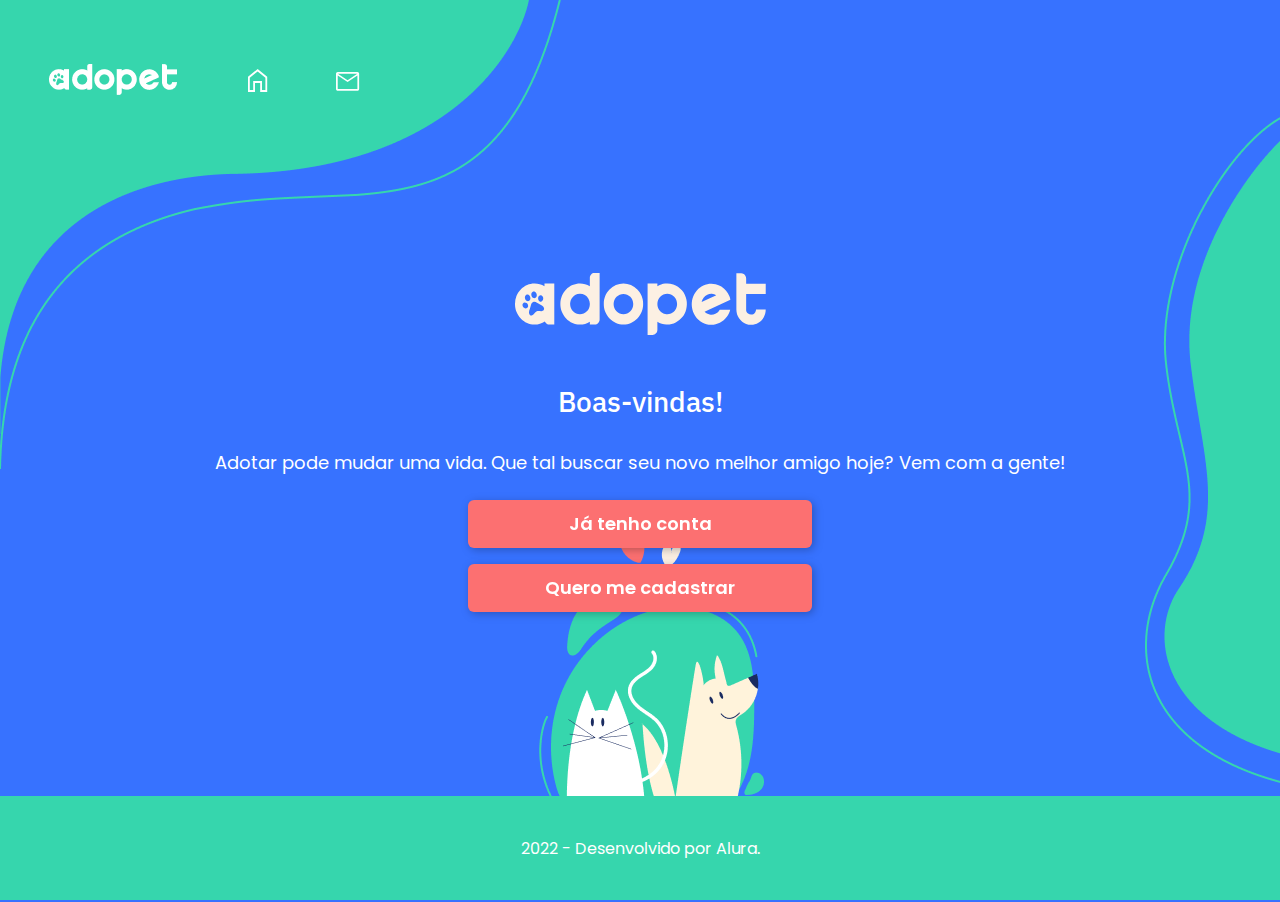
==== index.html @ 3e7195b7 "CSS finalizado" ====
<!DOCTYPE html>
<html lang="pt-br">
<head>
    <meta charset="UTF-8">
    <meta name="viewport" content="width=device-width, initial-scale=1.0">

    <link rel="stylesheet" href="/css/reset.css">
    <link rel="stylesheet" href="/css/style.css">
    
    <link href="https://fonts.googleapis.com/css2?family=IBM+Plex+Sans:wght@100;500&family=Poppins&display=swap" rel="stylesheet">
    <link href="https://fonts.googleapis.com/css2?family=IBM+Plex+Sans:wght@100;500&family=Poppins:wght@300&display=swap" rel="stylesheet">
    
    
    <title>adopet</title>
</head>

<body class="menu">
    
    <div class="home-img">
        
        <img src="/imagens/logo-tablet.png" class="logo-tablet">
    </div>

    <header>
        <nav class="botoes">
            <a href="../pages/home.html"><button class="home"><img src="/imagens/Casa.svg"></button></a>
            <a href="../pages/mensagem.html"><button class="mensagem"><img src="/imagens/Mensagens.svg"></button></a>
        </nav>
    </header>
        
    <main>
       
        <div class="logo-index">
             <h1><img src="/imagens/Logo.svg" class="logo"></h1>
        </div>
       
        <div class="texto-inicial">
            <p class="boas">Boas-vindas!</p>
            <p  class="descricao-inicial">Que tal mudar sua vida adotando seu novo melhor amigo? Vem com a gente!</p>
            <p  class="descricao-tablet">Adotar pode mudar uma vida. Que tal buscar seu novo melhor amigo hoje?
                Vem com a gente!</p>
        </div>
            

        <div class="botoes-iniciais">
           <a href="../pages/login.html"><button class="login">Já tenho conta</button></a>
            <a href="../pages/cadastro.html"><button class="cadastro">Quero me cadastrar</button></a>
        </div>

    </main>
 
    <footer class="footer-index">
        <p class="footer-text">2022 - Desenvolvido por Alura.</p>
    </footer>

</body>
</html>
---- css/style.css ----
/* index css*/ 
body{
    font-family: 'Poppins', sans-serif;
    height: 100vh;
    background-color:  #FFFFFF;;
    width: 100%;
}


.botoes{
    text-align: left;
    
    
}
.botoes a{
    display: contents;
}

.home{
    margin: 48px 0 0 48px ;
    background: none;
    border: none;
    cursor: pointer;
    position: absolute;
    
}
.mensagem{
    margin: 50px 0 0 125px ;
    background: none;
    border: none;
    cursor: pointer;
    position: absolute;
}
button a{
    display: contents;
}

.menu{
    
    background-color: #3772FF ;
    text-align: center;
    background-image: url("/imagens/Forma\ 1.png"),url("/imagens/Forma\ 2.png"), url("/imagens/Ilustração\ 1.png");
    background-position:top left, right ,50% 90% ;
    height: 100vh;
    background-repeat: no-repeat;
}
.main{
    height: 100%;
}
.logo{
    
    width: 186.67px;
    height: 46px;
    margin: 168px 0 24px 0;
}

/*texto inicial de boas vindas */

.descricao-inicial{
    padding: 0 56px;
    color: #FFFFFF;
    font-family: 'Poppins';
    font-style: normal;
    font-weight: 400;
    font-size: 16px;
    line-height: 24px;
    /* or 150% */

    
}
.boas{
    font-family: 'IBM Plex Sans';
    font-style: normal;
    font-weight: 500;
    font-size: 26px;
    line-height: 48px;
    /* identical to box height, or 185% */
    color: #FFFFFF;
    margin: 0 0 16px 0; 
}

/*botoes de conta */ 
.botoes-iniciais{
    width: 300px;
    margin: 0 auto;
}
.login, .cadastro{
    width: 180px;
    height: 40px;
    filter: drop-shadow(2px 2px 4px rgba(0, 0, 0, 0.25));
    background-color: #FC7071;
    border: 1px solid #FC7071;
    border-radius: 6px;
    text-align: center;
    cursor: pointer;
    text-decoration: none;
    font-family: 'Poppins';
    font-style: normal;
    font-weight: 600;
    font-size: 16px;
    line-height: 24px;
    color:#FFFFFF;
    border: none;
}

.login:hover, .cadastro:hover{
    background-color: #FF9D9E;
    transition: all .3s;
}

.login{
    margin: 24px 0 16px 0;
    
}
.descricao-tablet{
    display: none;
}
/*footer*/ 
.footer-index{
    background-color: #36D6AD;
    height: 104px;
    position: absolute;
    bottom: 0;
    width: 100%;
}
.footer-cadastro{
    background-color: #36D6AD;
    height: 104px;
    
    bottom: 0;
    width: 100%;
    
     
}
.footer-text{
    padding: 41px 0;
    font-size: 16px;
    font-family: 'Poppins';
    font-style: normal;
    font-weight: 400;
    line-height: 24px;
    color: #FFFFFF;
}
.detalhes{
    position: absolute;
}
.forma1 ,.forma2 ,.forma3{
 
    position: relative;
}


/*CSS CADASTRO */

.cadastro-page{
    text-align: center;
    background-image:url("/imagens/Patas.svg"), url("/imagens/Forma\ 2\ invertida.png"),url("/imagens/Forma\ 1.png");
    background-repeat: no-repeat;
    background-position:top right, left 70% ,top left ;

}
.logo-login{
    margin:156px 0 57px;
    width: 142.54px;
    height: 34.36px;
}
.text-cadastro{
    
    font-style: normal;
    font-weight: 400;
    font-size: 16px;
    line-height: 21px;
    padding:24px 24px 0;
    color: #3772FF;

}
.email{
    margin-top: 24px;
}
label{
    margin-top: 20px;
    margin-bottom: 4px;
    font-family: 'Poppins';
    font-style: normal;
    font-weight: 400;
    font-size: 16px;
    line-height: 24px;
}

input,label{
    display: block;
    text-align: center;
   
}
input{
    margin-right: auto;
    margin-left: auto;
    border: none;

}
form section input{
    
    background: #F7F7F7;
    box-shadow: 0px 2px 2px rgba(0, 0, 0, 0.15);
    border-radius: 6px;
}
.mostrar{
    position:relative;
    display: inline;
}
.ri-eye-fill{
    position:absolute;
    bottom: 15px;
    cursor: pointer;
    left: 130px;
    display: inline-block;
    
}
#cadastrar-botao{
    cursor: pointer;
    background-color:  #FC7071;
    border-radius: 6px;
    width: 148px;
    height: 40px;
    font-style: normal;
    font-weight: 600;
    font-size: 16px;
    line-height: 24px;
    color: #FFFFFF;
    border: none;
    margin-bottom: 105px;
    margin-top: 40px;
}

#cadastrar-botao:hover{
    background-color: #FF9D9E;
    transition: all 0.3s;
}
.login-button{
    margin-top: 32px;
}
/*LOGIN PAGINA CSSS*/
.text-login{
    font-family: 'Poppins';
    font-style: normal;
    font-weight: 400;
    font-size: 16px;
    line-height: 21px;
    color:  #3772FF;
    margin: 0 24px 10px;
}

.esqueci-senha{
    font-family: 'Poppins';
    font-style: normal;
    font-weight: 400;
    font-size: 12px;
    line-height: 24px;
    margin-top: 8px;
    color: #FC7071;
    cursor: pointer;
    text-decoration: underline;
}
.login-cadastro input{
    width: 306px;
    height: 40px;
    background: #F7F7F7;
    box-shadow: 0px 2px 2px rgba(0, 0, 0, 0.15);
    border-radius: 6px;
}

/*mensagem html*/ 
.mensagem-page{
    text-align: center;
    background-image:url("/imagens/Forma\ 1.png");
    background-repeat: no-repeat;
    background-position: top left;
    
}

.perfil{

    background: none;
    border: none;
    cursor: pointer;
    position: absolute;
    margin-left: 282px;
    top:40px
}
.perfil-img{
    width: 40px;
}

.mensagem-form{
    border: black;
    border-radius: 5px;
    background-color: #F7F7F7;
    height: 620px;
    padding: 32px 16px 0;
    width: 312px;
    margin:24px auto 16px;
    
}

.text-mensagem{
    font-family: 'Poppins';
    font-style: normal;
    font-weight: 400;
    font-size: 16px;
    line-height: 20px;
    color: #3772FF;
    padding: 168px 67px 0 ;
}
.mensagem-section{
    width: 280px;
    margin: 0 auto;
}

.mensagem-section label{
    text-align: left;
    
    color: #3772FF;
    font-style: normal;
    font-weight: 600;
    font-size: 16px;
    line-height: 24px;
    margin: 16px 0 8px 0 ;
}

.mensagem-section input{
    font-family: 'Poppins';
    width: 268px;
    height: 48px;
    background-color: #FFFFFF;
    text-align: left;
    padding: 0 0 0 16px;
    
}
#mensagem-mensagem{
    width: 268px;
    height: 172px;
    background-color: #FFFFFF;
    box-shadow: 0px 2px 2px rgba(0, 0, 0, 0.15);
    border-radius: 6px;
    border: none;
    font-family: 'Poppins';
    font-style: normal;
    font-weight: 400;
    font-size: 14px;
    line-height: 24px;
    padding:16px  0 0 16px ;
    resize: none;
    
}
.login-cadastro{
    margin:24px 24px; 
    cursor: pointer;
}
.enviar-mensagem{
    margin:32px auto 0;
    
}
.mensagem-section .nome-mensagem{
    margin-top: 0px;
}
.footer-mensagem{
    
    background-color: #36D6AD;
    height: 104px;
    bottom: 0;
    width: 100%;
    
}
.footer-home{
    
    background-color: #36D6AD;
    height: 104px;
    bottom: 0;
    width: 100%;
}

/*perfil*/ 
.text-perfil{
    font-family: 'Poppins';
    font-style: normal;
    font-weight: 400;
    font-size: 16px;
    line-height: 20px;
    color: #3772FF;
    padding: 168px 56px 0 57px;
}
#imagem-perfil{
    border-radius: 100%;
    width: 80px;
    height: 80px;
    background-image: url("/imagens/Imagenm\ Lua.png");
}
.sobre-perfil{
    border: black;
    border-radius: 5px;
    background-color: #F7F7F7;
    width: 312px;
    margin:24px auto 16px;
    height: 760px;
    padding: 32px 16px;
    
}
.info{
    font-family: 'Poppins';
    font-style: normal;
    font-weight: 600;
    font-size: 21px;
    line-height: 24px;
    color: #737380;
}


/*HOME pets*/ 
.imagem-home{
    position:fixed;
    top: 0px;
    left: 0;
    
}
.text-home{
    margin-bottom: 16px;
    font-family: 'Poppins';
    font-style: normal;
    font-weight: 400;
    font-size: 16px;
    line-height: 20px;
    color: #3772FF;
    padding: 152px 67px 16px;
    
    
}
li p{
    text-align: left;
    margin: 0 0px 0 16px;
}
.nome{
    font-family: 'Poppins';
    font-style: normal;
    font-weight: 600;
    font-size: 16px;
    line-height: 20px;
    color: #3772FF;
    margin-top: 16px;
}
.descricao{
    font-family: 'Poppins';
    font-style: normal;
    font-weight: 400;
    font-size: 14px;
    line-height: 20px;
    color: #737380;
    margin-top: 8px;
}
.local{
    font-family: 'Poppins';
    font-style: normal;
    font-weight: 400;
    font-size: 12px;
    line-height: 16px;
    margin-top: 30px;
}
.contato{
    font-family: 'Poppins';
    font-style: normal;
    font-weight: 400;
    font-size: 10px;
    line-height: 12px;
    margin-top: 7px;
}
li{
    margin-top: 16px;
    width: 360px;
    display: inline-grid;
    grid-template-columns: 50% 50%;
    background: #F7F7F7;
    align-items: center;
    justify-items: center;
}

.logo-tablet{
    display: none;
}

.segundo-logo{
    display: none;
}
.pula-linha{
    display: none;
}

/*SIte para tablet*/


@media screen and (min-width:768px){

    /*geral */
    
   
    .imagem-home{
        width: 530px;
        height: 430px;
        
       
    }
    .sobre-perfil{
        margin: 26px auto 32px;
        width: 524px;
        
        
    } 

    .mensagem-section{
        width: 524px;
        
    }
    #imagem-perfil{
        margin: 0 auto;
    }
    .mensagem-section input{
        width: 508px;
        margin: 0;
        
    }
    #mensagem-mensagem{
        width: 508px;
        height: 104px;
    }
    .mensagem-page{
        
        background-image: url("/imagens/Forma-tablet.png"),url("/imagens/forma-1-tablet.png");
        background-repeat: no-repeat;
        background-position: right 63% ,top left;
        
    }

    .logo-tablet{
        display:block;
        position: absolute;
        
        margin: 64px 0 0 49px;
        
    }
    .mensagem-section label{
        font-size: 18px;
    }

    .home{
        margin: 68px 0 0 242px;
    }
    .mensagem{
        margin: 71px 330px 0;
    }
    .perfil{
        top:52px;
        right: 42px;
        margin: 0;

        
    }
    .perfil img{
        width: 48px;
        
    }

    .pula-linha{
        display: block;
    }
   
    /* PERfil*/
    .text-perfil,.text-mensagem{
        padding: 270px 122px 0;
        font-size: 18px;
        line-height: 26px;
    }

    /*index*/

    .descricao-inicial{
        display: none;
        
    }
    .menu{
        background-image: url("/imagens/forma-1-tablet.png"),url("/imagens/Forma-tablet.png"), url("/imagens/Ilustração\ 1.png");
    }
    .descricao-tablet{
        font-family: 'Poppins';
        font-style: normal;
        font-weight: 400;
        font-size: 18px;
        line-height: 26px;
        text-align: center;
        color: #FFFFFF;
        padding: 0 210px;
        display: block;
    }
    .boas{
        margin-bottom:24px ;
        font-size: 28px;
    }
    .botoes-iniciais{
        width: 344px;
        margin: 0 auto;
    }
    .login,.cadastro{
        width: 344px;
        height: 48px;
        font-size: 18px;
    }
    .logo{
        margin: 273px 0 40px;
        width: 251px;
        height: 62px;
    }

    /*login cadastro*/
    .logo-login{
       display: none;
    }
    .segundo-logo{
        display:inline-block;
        margin-top: 250px;
    }
    .cadastro-page{
        text-align: center;
        background-image:url("/imagens/Patas-tablet.png"), url("/imagens/Forma-tablet.png"),url("/imagens/forma-1-tablet.png");
        background-repeat: no-repeat;
        background-position:right top, right 63% ,top left;
        
    }

    .text-cadastro,.text-login{
        padding:40px 122px  40px;
        font-size: 18px;
        margin: 0;
    }
    #cadastrar-botao{
        width: 164px;
        height: 40px;
        
    }
    .login-cadastro input{
        width: 344px;
        font-family: 'Poppins';
        font-size: 14px;
    }
    .footer-cadastro{
        position: absolute;
    }
    

    /*home tablet*/ 

    .text-home{
        padding: 288px 198px 0;
        font-size: 18px;
    }
    .pets{
        margin: 0 auto;
        text-align: left;
        
    }
    .pets li{
        margin-left: 16px;

    }
    .ultimo{
        margin-bottom: 40px;
    }

    /*mensagem paga*/ 
    .mensagem-form{
        width: 524px;
        margin: 0 auto 92px;
        height: 620px;
    }
    #mensagem-mensagem{
        height: 172px ;
    }
    .enviar-mensagem{
        margin-top: 32px;
    }
    .login-cadastro{
        display: contents;
    }
}

/*ajeita cadastro /index / login
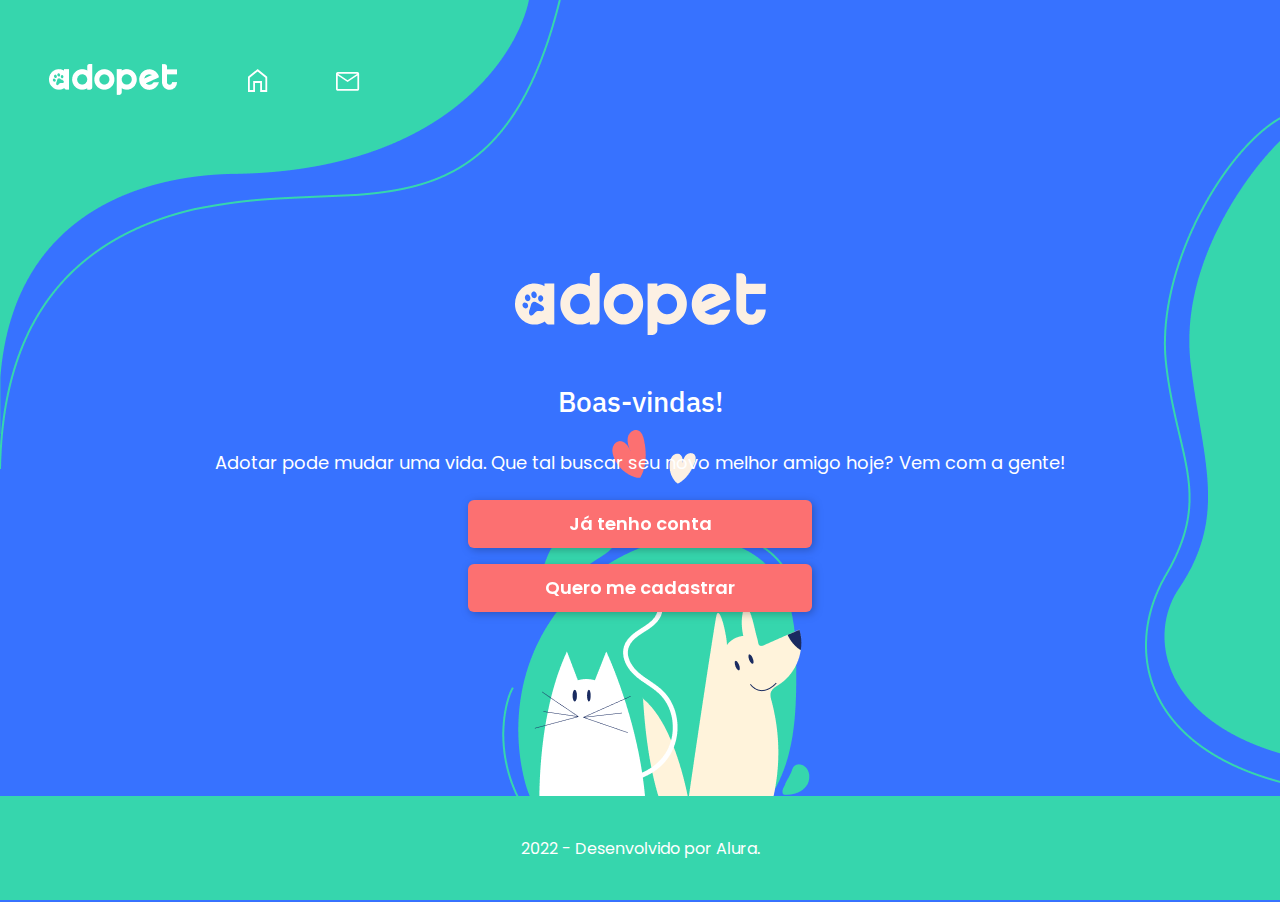
==== commit 4e4f92fe: "Css finalizado" ====
--- a/index.html
+++ b/index.html
@@ -33,7 +33,7 @@
         <div class="logo-index">
              <h1><img src="/imagens/Logo.svg" class="logo"></h1>
         </div>
-       
+        
         <div class="texto-inicial">
             <p class="boas">Boas-vindas!</p>
             <p  class="descricao-inicial">Que tal mudar sua vida adotando seu novo melhor amigo? Vem com a gente!</p>
--- a/css/style.css
+++ b/css/style.css
@@ -120,14 +120,22 @@
     background-color: #36D6AD;
     height: 104px;
     position: absolute;
-    bottom: 0;
+    bottom: 0vh;
     width: 100%;
+}
+.footer-login{
+    background-color: #36D6AD;
+    height: 104px;
+    position: absolute;
+    bottom: 0vh;
+    margin-top: 105px;
+    width: 100%;   
 }
 .footer-cadastro{
     background-color: #36D6AD;
     height: 104px;
     
-    bottom: 0;
+    bottom: 0vh;
     width: 100%;
     
      
@@ -228,16 +236,22 @@
     line-height: 24px;
     color: #FFFFFF;
     border: none;
-    margin-bottom: 105px;
-    margin-top: 40px;
-}
+  
+}
+
 
 #cadastrar-botao:hover{
     background-color: #FF9D9E;
     transition: all 0.3s;
 }
+.cadastrar-botao{
+    margin-top: 24px;
+    margin-bottom: 105px;
+   
+}
 .login-button{
     margin-top: 32px;
+    
 }
 /*LOGIN PAGINA CSSS*/
 .text-login{
@@ -277,6 +291,11 @@
     background-position: top left;
     
 }
+.mensagem-perfil{
+    width: 264px;
+    height: 176px;
+}
+
 
 .perfil{
 
@@ -337,8 +356,7 @@
     
 }
 #mensagem-mensagem{
-    width: 268px;
-    height: 172px;
+    
     background-color: #FFFFFF;
     box-shadow: 0px 2px 2px rgba(0, 0, 0, 0.15);
     border-radius: 6px;
@@ -351,6 +369,10 @@
     padding:16px  0 0 16px ;
     resize: none;
     
+}
+.mensagem-mensagem{
+    width: 264px;
+    height: 176px;
 }
 .login-cadastro{
     margin:24px 24px; 
@@ -400,9 +422,9 @@
     border-radius: 5px;
     background-color: #F7F7F7;
     width: 312px;
-    margin:24px auto 16px;
-    height: 760px;
-    padding: 32px 16px;
+    margin: 24px auto 16px;
+    height: 825px;
+    padding: 32px 16px 0
     
 }
 .info{
@@ -474,7 +496,7 @@
 }
 li{
     margin-top: 16px;
-    width: 360px;
+    width: 344px;
     display: inline-grid;
     grid-template-columns: 50% 50%;
     background: #F7F7F7;
@@ -510,24 +532,17 @@
     .sobre-perfil{
         margin: 26px auto 32px;
         width: 524px;
-        
-        
+        padding: 32px 32px 0;
+        height: 824px;
     } 
 
-    .mensagem-section{
-        width: 524px;
-        
-    }
+
     #imagem-perfil{
         margin: 0 auto;
     }
-    .mensagem-section input{
-        width: 508px;
-        margin: 0;
-        
-    }
-    #mensagem-mensagem{
-        width: 508px;
+   
+    .mensagem-perfil{
+        width: 476px;
         height: 104px;
     }
     .mensagem-page{
@@ -573,6 +588,8 @@
    
     /* PERfil*/
     .text-perfil,.text-mensagem{
+        width: 524px;
+        margin:0 auto;
         padding: 270px 122px 0;
         font-size: 18px;
         line-height: 26px;
@@ -585,7 +602,7 @@
         
     }
     .menu{
-        background-image: url("/imagens/forma-1-tablet.png"),url("/imagens/Forma-tablet.png"), url("/imagens/Ilustração\ 1.png");
+        background-image: url("/imagens/forma-1-tablet.png"),url("/imagens/Forma-tablet.png"), url("/imagens/Ilustração-tablet.png");
     }
     .descricao-tablet{
         font-family: 'Poppins';
@@ -643,25 +660,31 @@
         height: 40px;
         
     }
+    .cadastrar-botao{
+        margin-top: 40px;
+        margin-bottom: 185px;
+       
+    }
     .login-cadastro input{
         width: 344px;
         font-family: 'Poppins';
         font-size: 14px;
     }
-    .footer-cadastro{
-        position: absolute;
-    }
+   
     
 
     /*home tablet*/ 
 
     .text-home{
+        width: 373px;
+        margin:0 auto;
         padding: 288px 198px 0;
         font-size: 18px;
     }
     .pets{
         margin: 0 auto;
         text-align: left;
+        width: 752px;
         
     }
     .pets li{
@@ -672,13 +695,19 @@
         margin-bottom: 40px;
     }
 
-    /*mensagem paga*/ 
+    /*mensagem page tablet*/ 
+    .mensagem-section{
+        width: 492px;
+    }
+    .mensagem-section input{
+        width: 476px;
+    }
     .mensagem-form{
-        width: 524px;
-        margin: 0 auto 92px;
+        width: 492px;
+        margin: 40px auto 92px;
         height: 620px;
     }
-    #mensagem-mensagem{
+    .mensagem-perfil{
         height: 172px ;
     }
     .enviar-mensagem{
@@ -687,6 +716,110 @@
     .login-cadastro{
         display: contents;
     }
-}
-
-/*ajeita cadastro /index / login
+    .mensagem-mensagem{
+        width: 476px;
+        height: 172px;
+    }
+}
+
+/*CSS para Desktop*/
+
+/*css Index*/ 
+@media screen and (min-width:1440px){
+
+.logo-tablet{
+    margin-left: 161px;
+}
+.home{
+    margin:64px 0 0 337px;
+}
+.mensagem{
+    margin: 67px 0 0 389px;
+}
+
+.menu{
+    background-image: url("/imagens/forma-desktop.svg"),url("/imagens/Forma-tablet.png"), url("/imagens/Ilustração-desktop.png");
+}
+.logo{
+    margin-top: 130px;
+}
+.footer-cadastro{
+    position: absolute;
+}
+/*login cadastro*/ 
+.cadastro-page{
+    background-image:url("/imagens/patas-desktop.png"), url("/imagens/Forma-tablet.png"),url("/imagens/forma-1-tablet.png"); 
+}
+.segundo-logo{
+    margin-top: 130px;
+}
+
+.login-cadastro input{
+    width: 552px;
+    font-size: 16px;
+}
+.login-cadastro .senhas{
+    width: 362px;
+}
+.text-login{
+    width: 488px;
+    margin:0 auto;
+    padding: 64px 476px 52px;
+}
+.text-cadastro{
+    width: 552px;
+    margin:0 auto;
+    padding: 40px 444px 28px;
+}
+#cadastrar-botao{
+    width:174px;
+}
+
+/*perfil */ 
+.perfil{
+    top: 53px;
+    right: 172px;
+}
+.text-perfil{
+   width: 552px;
+   padding: 196px 444px 0;
+   margin:0 auto;
+}
+.sobre-perfil{
+    width: 552px;
+    height: 756px;
+}
+.mensagem-perfil{
+    height: 104px;
+}
+/*mensagem*/ 
+.text-mensagem{
+    width: 492px;
+    margin:0 auto;
+   padding: 196px 444px 0;
+   
+}
+.mensagem-mensagem{
+    height: 172px;
+}
+
+/*index desk*/
+.text-home{
+    width: 414px;
+    padding: 204px 514px 0;
+    margin: 0 auto;
+}
+.pula-linha{
+    display: none;
+}
+.pets{
+    width: 1200px;
+}
+.pets li{
+    width: 363px;
+    height: 196px;
+}
+
+}
+
+/*REVISAR SOMENTE*/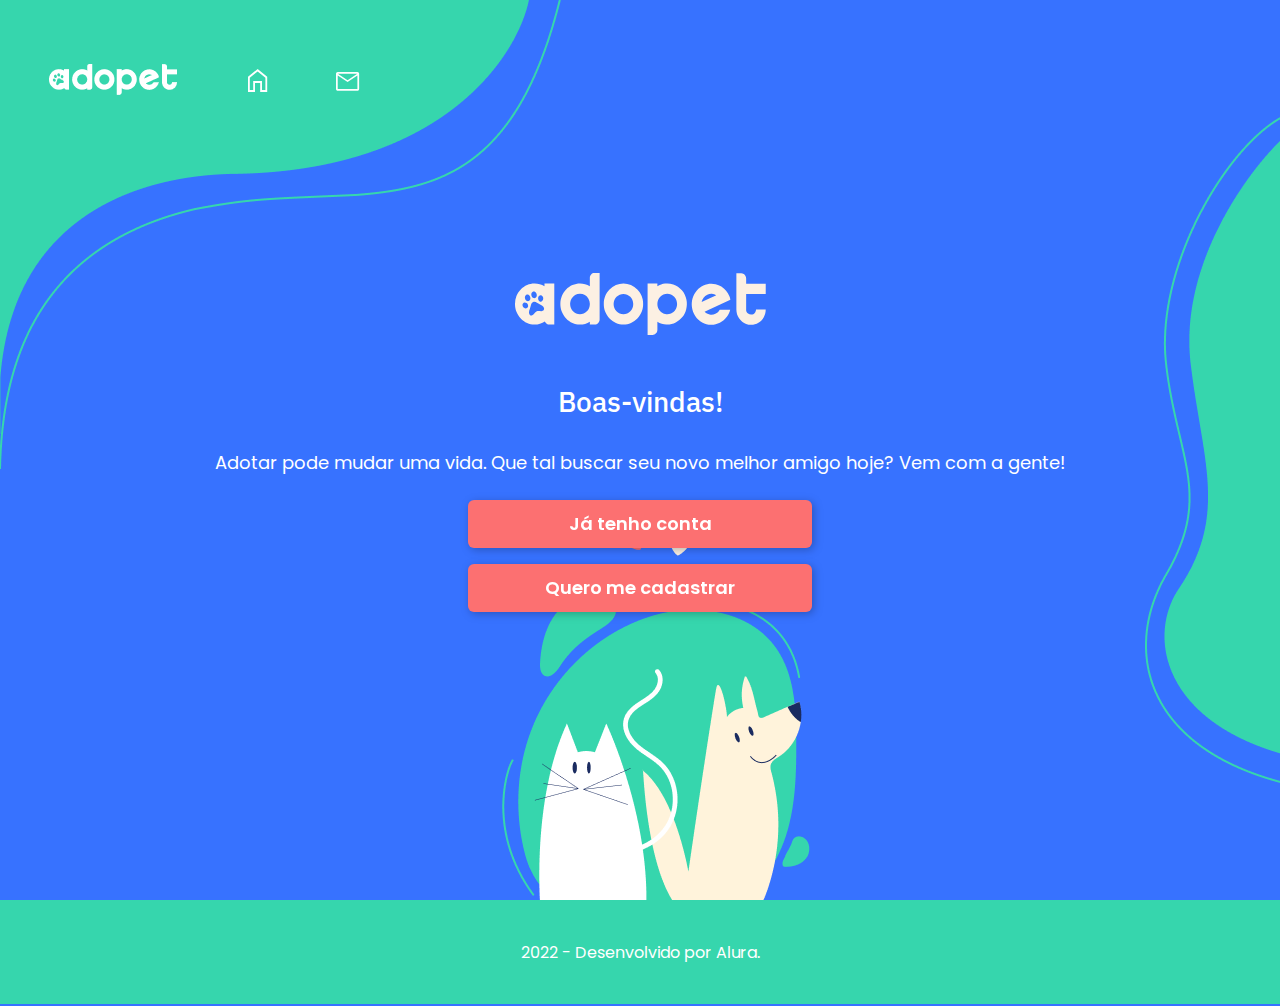
==== commit 5698952e: "final css" ====
--- a/index.html
+++ b/index.html
@@ -4,8 +4,8 @@
     <meta charset="UTF-8">
     <meta name="viewport" content="width=device-width, initial-scale=1.0">
 
-    <link rel="stylesheet" href="/css/reset.css">
-    <link rel="stylesheet" href="/css/style.css">
+    <link rel="stylesheet" href="css/reset.css">
+    <link rel="stylesheet" href="css/style.css">
     
     <link href="https://fonts.googleapis.com/css2?family=IBM+Plex+Sans:wght@100;500&family=Poppins&display=swap" rel="stylesheet">
     <link href="https://fonts.googleapis.com/css2?family=IBM+Plex+Sans:wght@100;500&family=Poppins:wght@300&display=swap" rel="stylesheet">
@@ -18,20 +18,20 @@
     
     <div class="home-img">
         
-        <img src="/imagens/logo-tablet.png" class="logo-tablet">
+        <img src="imagens/logo-tablet.png" class="logo-tablet">
     </div>
 
     <header>
         <nav class="botoes">
-            <a href="../pages/home.html"><button class="home"><img src="/imagens/Casa.svg"></button></a>
-            <a href="../pages/mensagem.html"><button class="mensagem"><img src="/imagens/Mensagens.svg"></button></a>
+            <a href="pages/home.html"><button class="home"><img src="imagens/Casa.svg"></button></a>
+            <a href="pages/mensagem.html"><button class="mensagem"><img src="imagens/Mensagens.svg"></button></a>
         </nav>
     </header>
         
-    <main>
+    <main class="main-index">
        
         <div class="logo-index">
-             <h1><img src="/imagens/Logo.svg" class="logo"></h1>
+             <h1><img src="imagens/Logo.svg" class="logo"></h1>
         </div>
         
         <div class="texto-inicial">
@@ -43,8 +43,8 @@
             
 
         <div class="botoes-iniciais">
-           <a href="../pages/login.html"><button class="login">Já tenho conta</button></a>
-            <a href="../pages/cadastro.html"><button class="cadastro">Quero me cadastrar</button></a>
+           <a href="pages/login.html"><button class="login">Já tenho conta</button></a>
+            <a href="pages/cadastro.html"><button class="cadastro">Quero me cadastrar</button></a>
         </div>
 
     </main>
--- a/css/style.css
+++ b/css/style.css
@@ -39,14 +39,21 @@
     
     background-color: #3772FF ;
     text-align: center;
-    background-image: url("/imagens/Forma\ 1.png"),url("/imagens/Forma\ 2.png"), url("/imagens/Ilustração\ 1.png");
-    background-position:top left, right ,50% 90% ;
+    background-image: url("../imagens/Forma\ 1.png"),url("../imagens/Forma\ 2.png"), url("../imagens/Ilustração\ 1.png");
+    background-position:top left, right ,50% 105% ;
     height: 100vh;
     background-repeat: no-repeat;
 }
 .main{
-    height: 100%;
-}
+    height: 100vh;
+}
+.main-index{
+    height: 100vh;
+}
+.main-login{
+    height: 100vh;
+}
+
 .logo{
     
     width: 186.67px;
@@ -74,7 +81,7 @@
     font-weight: 500;
     font-size: 26px;
     line-height: 48px;
-    /* identical to box height, or 185% */
+    
     color: #FFFFFF;
     margin: 0 0 16px 0; 
 }
@@ -119,14 +126,14 @@
 .footer-index{
     background-color: #36D6AD;
     height: 104px;
-    position: absolute;
+    
     bottom: 0vh;
     width: 100%;
 }
 .footer-login{
     background-color: #36D6AD;
     height: 104px;
-    position: absolute;
+    
     bottom: 0vh;
     margin-top: 105px;
     width: 100%;   
@@ -162,7 +169,7 @@
 
 .cadastro-page{
     text-align: center;
-    background-image:url("/imagens/Patas.svg"), url("/imagens/Forma\ 2\ invertida.png"),url("/imagens/Forma\ 1.png");
+    background-image:url("../imagens/Patas.svg"), url("../imagens/Forma\ 2\ invertida.png"),url("../imagens/Forma\ 1.png");
     background-repeat: no-repeat;
     background-position:top right, left 70% ,top left ;
 
@@ -286,7 +293,7 @@
 /*mensagem html*/ 
 .mensagem-page{
     text-align: center;
-    background-image:url("/imagens/Forma\ 1.png");
+    background-image:url("../imagens/Forma\ 1.png");
     background-repeat: no-repeat;
     background-position: top left;
     
@@ -415,7 +422,7 @@
     border-radius: 100%;
     width: 80px;
     height: 80px;
-    background-image: url("/imagens/Imagenm\ Lua.png");
+    background-image: url("../imagens../Imagenm\ Lua.png");
 }
 .sobre-perfil{
     border: black;
@@ -547,7 +554,7 @@
     }
     .mensagem-page{
         
-        background-image: url("/imagens/Forma-tablet.png"),url("/imagens/forma-1-tablet.png");
+        background-image: url("../imagens/Forma-tablet.png"),url("../imagens/forma-1-tablet.png");
         background-repeat: no-repeat;
         background-position: right 63% ,top left;
         
@@ -602,7 +609,7 @@
         
     }
     .menu{
-        background-image: url("/imagens/forma-1-tablet.png"),url("/imagens/Forma-tablet.png"), url("/imagens/Ilustração-tablet.png");
+        background-image: url("../imagens/forma-1-tablet.png"),url("../imagens/Forma-tablet.png"), url("../imagens/Ilustração-tablet.png");
     }
     .descricao-tablet{
         font-family: 'Poppins';
@@ -644,7 +651,7 @@
     }
     .cadastro-page{
         text-align: center;
-        background-image:url("/imagens/Patas-tablet.png"), url("/imagens/Forma-tablet.png"),url("/imagens/forma-1-tablet.png");
+        background-image:url("../imagens/Patas-tablet.png"), url("../imagens/Forma-tablet.png"),url("../imagens/forma-1-tablet.png");
         background-repeat: no-repeat;
         background-position:right top, right 63% ,top left;
         
@@ -738,7 +745,7 @@
 }
 
 .menu{
-    background-image: url("/imagens/forma-desktop.svg"),url("/imagens/Forma-tablet.png"), url("/imagens/Ilustração-desktop.png");
+    background-image: url("../imagens/forma-desktop.svg"),url("../imagens/Forma-tablet.png"), url("../imagens/Ilustração-desktop.png");
 }
 .logo{
     margin-top: 130px;
@@ -748,7 +755,7 @@
 }
 /*login cadastro*/ 
 .cadastro-page{
-    background-image:url("/imagens/patas-desktop.png"), url("/imagens/Forma-tablet.png"),url("/imagens/forma-1-tablet.png"); 
+    background-image:url("../imagens/patas-desktop.png"), url("../imagens/Forma-tablet.png"),url("../imagens/forma-1-tablet.png"); 
 }
 .segundo-logo{
     margin-top: 130px;
